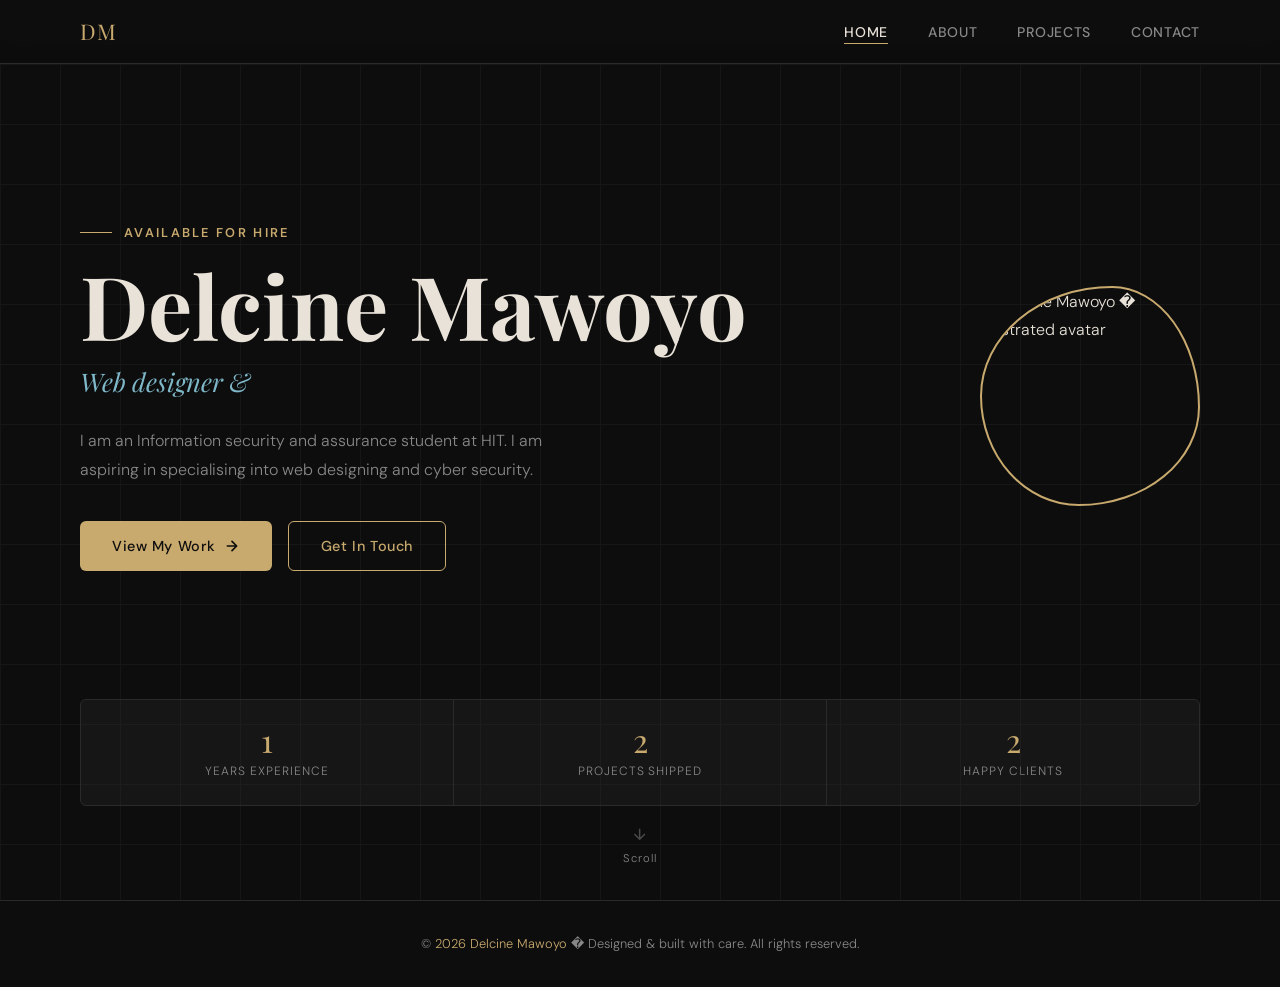
==== index.html @ 5360e47f "Initial commit" ====
<!DOCTYPE html>
<html lang="en">
<head>
  <!-- ============================================================
       Portfolio � index.html
       Multi-page architecture
       W3C-valid semantic HTML5 | Mobile-first | External CSS
  ============================================================ -->
  <meta charset="UTF-8" />
  <meta name="viewport" content="width=device-width, initial-scale=1.0" />
  <meta name="description"
        content="Delcine Mawoyo � Web designer&amp;Website Portfolio showcasing projects, skills, and experience." />
  <title>Delcine Mawoyo � Portfolio</title>

  <!-- External stylesheet -->
  <link rel="stylesheet" href="style.css" />

  <!-- Preconnect for Google Fonts (already imported via CSS) -->
  <link rel="preconnect" href="https://fonts.googleapis.com" />
  <link rel="preconnect" href="https://fonts.gstatic.com" crossorigin />
</head>
<body>

  <!-- ===================== NAV ===================== -->
  <header role="banner">
    <nav class="nav" aria-label="Primary navigation">
      <div class="container">
        <!-- Logo -->
        <a href="index.html" class="nav-logo" aria-label="Delcine Mawoyo � Home">
          DM
        </a>

        <!-- Desktop links -->
        <ul class="nav-links" role="list">
          <li><a href="index.html"    class="active">Home</a></li>
          <li><a href="about.html">About</a></li>
          <li><a href="projects.html">Projects</a></li>
          <li><a href="contact.html">Contact</a></li>
        </ul>

        <!-- Mobile hamburger -->
        <button class="nav-toggle" aria-label="Toggle navigation" aria-expanded="false"
                aria-controls="nav-drawer" id="nav-toggle">
          <span></span><span></span><span></span>
        </button>
      </div>
    </nav>

    <!-- Mobile drawer -->
    <nav id="nav-drawer" class="nav-drawer" aria-label="Mobile navigation">
      <a href="index.html"    class="active">Home</a>
      <a href="about.html">About</a>
      <a href="projects.html">Projects</a>
      <a href="contact.html">Contact</a>
    </nav>
  </header>

  <!-- ===================== MAIN ===================== -->
  <main id="main-content">

    <!-- ============ PAGE: HOME ============ -->
    <section id="home" class="page active" aria-label="Home">

      <!-- Hero -->
      <article class="hero section">
        <div class="container">
          <div class="hero-inner">

            <!-- Text -->
            <div class="hero-text">
              <p class="hero-eyebrow">Available for hire</p>

              <h1 class="hero-name">Delcine Mawoyo</h1>

              <p class="hero-tagline">Web designer &amp; </p>

              <p class="hero-intro">
                 I am an Information security and assurance student at HIT.
                I am aspiring in specialising into web designing and cyber security.
                 
            
        
              </p>

              <div class="hero-cta">
                <a href="projects.html" class="btn btn-primary">
                  View My Work
                  <!-- Arrow icon -->
                  <svg xmlns="http://www.w3.org/2000/svg" width="16" height="16"
                       viewBox="0 0 24 24" fill="none" stroke="currentColor"
                       stroke-width="2.5" stroke-linecap="round" stroke-linejoin="round"
                       aria-hidden="true">
                    <path d="M5 12h14M12 5l7 7-7 7"/>
                  </svg>
                </a>
                <a href="contact.html" class="btn btn-outline">Get In Touch</a>
              </div>
            </div>

            <!-- Avatar -->
            <figure class="hero-avatar" aria-label="Photo of Delcine Mawoyo">
              <!-- Using a gradient placeholder � swap src for a real photo -->
              <img
                src="C:\Users\D\Downloads\files\images.jpg\WhatsApp Image 2024-10-09 at 19.55.50 - Copy.jpeg"
                alt="Delcine Mawoyo � illustrated avatar"
                width="220" height="220"
              />
            </figure>

          </div><!-- /hero-inner -->

          <!-- Stats strip -->
          <div class="stats" role="list">
            <div class="stat" role="listitem">
              <p class="stat-num">1</p>
              <p class="stat-label">Years Experience</p>
            </div>
            <div class="stat" role="listitem">
              <p class="stat-num">2</p>
              <p class="stat-label">Projects Shipped</p>
            </div>
            <div class="stat" role="listitem">
              <p class="stat-num">2</p>
              <p class="stat-label">Happy Clients</p>
            </div>
          </div>
        </div>

        <!-- Scroll hint (visible on desktop) -->
        <span class="scroll-hint" aria-hidden="true">
          <svg xmlns="http://www.w3.org/2000/svg" viewBox="0 0 24 24"
               fill="none" stroke="currentColor" stroke-width="2">
            <path d="M12 5v14M5 12l7 7 7-7"/>
          </svg>
          Scroll
        </span>
      </article>

    </section>
    <!-- /home -->

  </main>

  <!-- ===================== FOOTER ===================== -->
  <footer class="footer" role="contentinfo">
    <div class="container">
      <p>
        &copy; <span>2026</span>
        <span>Delcine Mawoyo</span> � Designed &amp; built with care.
        All rights reserved.
      </p>
    </div>
  </footer>

</body>
</html>
---- style.css ----
/* ============================================================
   PORTFOLIO — style.css
   Author: Alex Rivera  |  Mobile-first, CSS custom properties
   ============================================================ */

/* ── 1. Google Fonts ── */
@import url('https://fonts.googleapis.com/css2?family=Playfair+Display:ital,wght@0,400;0,700;1,400&family=DM+Sans:wght@300;400;500;600&display=swap');

/* ── 2. CSS Custom Properties ── */
:root {
  /* Palette */
  --clr-bg:        #0d0d0d;
  --clr-surface:   #161616;
  --clr-card:      #1e1e1e;
  --clr-border:    #2a2a2a;
  --clr-accent:    #c8a96e;   /* warm gold */
  --clr-accent2:   #7eb8c9;   /* steel blue */
  --clr-text:      #e8e2d9;
  --clr-muted:     #888;

  /* Typography */
  --ff-display: 'Playfair Display', Georgia, serif;
  --ff-body:    'DM Sans', sans-serif;

  /* Sizes */
  --nav-h:   64px;
  --radius:  6px;
  --gap:     1.5rem;

  /* Transitions */
  --ease: cubic-bezier(.4,0,.2,1);
}

/* ── 3. Reset & Base ── */
*, *::before, *::after { box-sizing: border-box; margin: 0; padding: 0; }

html { scroll-behavior: smooth; font-size: 16px; }

body {
  background: var(--clr-bg);
  color:       var(--clr-text);
  font-family: var(--ff-body);
  font-weight: 300;
  line-height: 1.7;
  min-height: 100vh;
}

img { max-width: 100%; display: block; }

a { color: inherit; text-decoration: none; }

ul { list-style: none; }

/* ── 4. Utility Classes ── */
.container {
  width: 100%;
  max-width: 1160px;
  margin-inline: auto;
  padding-inline: 1.25rem;
}

.section {
  padding-block: 5rem;
}

.section-label {
  font-family: var(--ff-body);
  font-size: .75rem;
  font-weight: 600;
  letter-spacing: .2em;
  text-transform: uppercase;
  color: var(--clr-accent);
  margin-bottom: .75rem;
}

.section-title {
  font-family: var(--ff-display);
  font-size: clamp(2rem, 5vw, 3.25rem);
  font-weight: 700;
  line-height: 1.15;
  margin-bottom: 1rem;
}

.section-sub {
  color: var(--clr-muted);
  max-width: 520px;
  margin-bottom: 3rem;
}

.btn {
  display: inline-flex;
  align-items: center;
  gap: .5rem;
  padding: .75rem 2rem;
  border-radius: var(--radius);
  font-family: var(--ff-body);
  font-size: .9rem;
  font-weight: 500;
  letter-spacing: .04em;
  transition: transform .2s var(--ease), box-shadow .2s var(--ease);
  cursor: pointer;
  border: none;
}

.btn-primary {
  background: var(--clr-accent);
  color: #0d0d0d;
}
.btn-primary:hover {
  transform: translateY(-2px);
  box-shadow: 0 8px 24px rgba(200,169,110,.35);
}

.btn-outline {
  background: transparent;
  border: 1px solid var(--clr-accent);
  color: var(--clr-accent);
}
.btn-outline:hover {
  background: var(--clr-accent);
  color: #0d0d0d;
  transform: translateY(-2px);
}

/* ── 5. Navigation ── */
.nav {
  position: fixed;
  top: 0; left: 0; right: 0;
  height: var(--nav-h);
  background: rgba(13,13,13,.88);
  backdrop-filter: blur(12px);
  -webkit-backdrop-filter: blur(12px);
  border-bottom: 1px solid var(--clr-border);
  z-index: 1000;
  display: flex;
  align-items: center;
}

.nav .container {
  display: flex;
  align-items: center;
  justify-content: space-between;
}

/* Logo */
.nav-logo {
  font-family: var(--ff-display);
  font-size: 1.35rem;
  color: var(--clr-accent);
  letter-spacing: .03em;
}

/* Desktop links */
.nav-links {
  display: none;
  gap: 2.5rem;
}
.nav-links a {
  font-size: .875rem;
  font-weight: 500;
  letter-spacing: .05em;
  text-transform: uppercase;
  color: var(--clr-muted);
  transition: color .2s;
  position: relative;
}
.nav-links a::after {
  content: '';
  position: absolute;
  bottom: -3px; left: 0;
  width: 0; height: 1px;
  background: var(--clr-accent);
  transition: width .25s var(--ease);
}
.nav-links a:hover,
.nav-links a.active { color: var(--clr-text); }
.nav-links a:hover::after,
.nav-links a.active::after { width: 100%; }

/* Hamburger */
.nav-toggle {
  display: flex;
  flex-direction: column;
  justify-content: space-between;
  width: 26px; height: 18px;
  cursor: pointer;
  background: none;
  border: none;
}
.nav-toggle span {
  display: block;
  height: 2px;
  background: var(--clr-text);
  border-radius: 2px;
  transition: transform .3s var(--ease), opacity .3s;
}
.nav-toggle.open span:nth-child(1) { transform: translateY(8px) rotate(45deg); }
.nav-toggle.open span:nth-child(2) { opacity: 0; }
.nav-toggle.open span:nth-child(3) { transform: translateY(-8px) rotate(-45deg); }

/* Mobile drawer */
.nav-drawer {
  display: flex;
  flex-direction: column;
  gap: 1.5rem;
  position: fixed;
  top: var(--nav-h); left: 0; right: 0;
  background: var(--clr-surface);
  padding: 2rem 1.25rem;
  border-bottom: 1px solid var(--clr-border);
  transform: translateY(-110%);
  transition: transform .35s var(--ease);
  z-index: 999;
}
.nav-drawer.open { transform: translateY(0); }
.nav-drawer a {
  font-size: 1.1rem;
  font-weight: 500;
  color: var(--clr-muted);
  transition: color .2s;
}
.nav-drawer a:hover,
.nav-drawer a.active { color: var(--clr-accent); }

/* ── 6. Page wrapper ── */
.page {
  display: none;
  padding-top: var(--nav-h);
  animation: fadein .4s var(--ease) both;
}
.page.active { display: block; }

@keyframes fadein {
  from { opacity: 0; transform: translateY(12px); }
  to   { opacity: 1; transform: translateY(0); }
}

/* ── 7. HOME — Hero ── */
.hero {
  min-height: calc(100vh - var(--nav-h));
  display: grid;
  align-items: center;
  position: relative;
  overflow: hidden;
}

/* Decorative grid lines */
.hero::before {
  content: '';
  position: absolute;
  inset: 0;
  background-image:
    linear-gradient(var(--clr-border) 1px, transparent 1px),
    linear-gradient(90deg, var(--clr-border) 1px, transparent 1px);
  background-size: 60px 60px;
  opacity: .35;
  pointer-events: none;
}

.hero-inner {
  display: grid;
  gap: 3rem;
  position: relative;
  z-index: 1;
  padding-block: 4rem;
}

/* Avatar blob */
.hero-avatar {
  width: 180px; height: 180px;
  border-radius: 60% 40% 55% 45% / 50% 55% 45% 50%;
  overflow: hidden;
  border: 2px solid var(--clr-accent);
  flex-shrink: 0;
  animation: blob 8s ease-in-out infinite;
}

@keyframes blob {
  0%,100% { border-radius: 60% 40% 55% 45% / 50% 55% 45% 50%; }
  50%      { border-radius: 45% 55% 40% 60% / 55% 45% 55% 45%; }
}

.hero-avatar img {
  width: 100%; height: 100%;
  object-fit: cover;
}

.hero-eyebrow {
  display: flex;
  align-items: center;
  gap: .75rem;
  font-size: .8rem;
  font-weight: 600;
  letter-spacing: .18em;
  text-transform: uppercase;
  color: var(--clr-accent);
  margin-bottom: 1rem;
}
.hero-eyebrow::before {
  content: '';
  display: block;
  width: 32px; height: 1px;
  background: var(--clr-accent);
}

.hero-name {
  font-family: var(--ff-display);
  font-size: clamp(2.5rem, 8vw, 5.5rem);
  font-weight: 700;
  line-height: 1.05;
  margin-bottom: .5rem;
}

.hero-tagline {
  font-family: var(--ff-display);
  font-style: italic;
  font-size: clamp(1.1rem, 3vw, 1.6rem);
  color: var(--clr-accent2);
  margin-bottom: 1.5rem;
}

.hero-intro {
  max-width: 520px;
  color: var(--clr-muted);
  font-size: 1rem;
  margin-bottom: 2.25rem;
  line-height: 1.8;
}

.hero-cta { display: flex; flex-wrap: wrap; gap: 1rem; }

/* Scroll indicator */
.scroll-hint {
  display: none;
  flex-direction: column;
  align-items: center;
  gap: .4rem;
  position: absolute;
  bottom: 2rem;
  left: 50%;
  transform: translateX(-50%);
  font-size: .7rem;
  letter-spacing: .1em;
  color: var(--clr-muted);
  animation: bounce 2.2s ease-in-out infinite;
}
.scroll-hint svg { width: 18px; opacity: .5; }

@keyframes bounce {
  0%,100% { transform: translateX(-50%) translateY(0); }
  50%      { transform: translateX(-50%) translateY(6px); }
}

/* Stats strip */
.stats {
  display: grid;
  grid-template-columns: repeat(3, 1fr);
  gap: 1px;
  background: var(--clr-border);
  border: 1px solid var(--clr-border);
  border-radius: var(--radius);
  overflow: hidden;
  margin-top: 4rem;
}
.stat {
  background: var(--clr-surface);
  padding: 1.5rem 1rem;
  text-align: center;
}
.stat-num {
  font-family: var(--ff-display);
  font-size: 2rem;
  color: var(--clr-accent);
  line-height: 1;
}
.stat-label {
  font-size: .75rem;
  color: var(--clr-muted);
  margin-top: .3rem;
  text-transform: uppercase;
  letter-spacing: .08em;
}

/* ── 8. ABOUT ── */

/* Bio */
.about-grid {
  display: grid;
  gap: 3rem;
}

.bio-photo {
  width: 100%;
  max-width: 340px;
  aspect-ratio: 4/5;
  border-radius: 4px;
  overflow: hidden;
  border: 1px solid var(--clr-border);
  position: relative;
}
.bio-photo::after {
  content: '';
  position: absolute;
  inset: 0;
  background: linear-gradient(135deg, transparent 70%, rgba(200,169,110,.15));
}
.bio-photo img {
  width: 100%; height: 100%;
  object-fit: cover;
}

.bio-text p { color: var(--clr-muted); margin-bottom: 1rem; }

/* Skills */
.skills-grid {
  display: grid;
  gap: 1.25rem;
}
.skill-item { }
.skill-header {
  display: flex;
  justify-content: space-between;
  margin-bottom: .4rem;
  font-size: .875rem;
  font-weight: 500;
}
.skill-pct { color: var(--clr-accent); }
.skill-bar {
  height: 4px;
  background: var(--clr-border);
  border-radius: 2px;
  overflow: hidden;
}
.skill-fill {
  height: 100%;
  background: linear-gradient(90deg, var(--clr-accent), var(--clr-accent2));
  border-radius: 2px;
  width: 0;
  transition: width 1.2s var(--ease);
}

/* Timeline */
.timeline {
  position: relative;
  padding-left: 1.5rem;
}
.timeline::before {
  content: '';
  position: absolute;
  top: 4px; left: 5px;
  bottom: 0;
  width: 1px;
  background: var(--clr-border);
}
.tl-item {
  position: relative;
  padding-bottom: 2.5rem;
}
.tl-item::before {
  content: '';
  position: absolute;
  left: -1.5rem;
  top: 5px;
  width: 11px; height: 11px;
  border-radius: 50%;
  background: var(--clr-accent);
  border: 2px solid var(--clr-bg);
}
.tl-date {
  font-size: .75rem;
  font-weight: 600;
  letter-spacing: .1em;
  text-transform: uppercase;
  color: var(--clr-accent);
  margin-bottom: .25rem;
}
.tl-role {
  font-family: var(--ff-display);
  font-size: 1.1rem;
  margin-bottom: .2rem;
}
.tl-org {
  font-size: .85rem;
  color: var(--clr-accent2);
  margin-bottom: .5rem;
}
.tl-desc { font-size: .9rem; color: var(--clr-muted); }

/* ── 9. PROJECTS ── */
.projects-grid {
  display: grid;
  grid-template-columns: 1fr;
  gap: var(--gap);
}

.project-card {
  background: var(--clr-card);
  border: 1px solid var(--clr-border);
  border-radius: var(--radius);
  overflow: hidden;
  display: flex;
  flex-direction: column;
  transition: transform .25s var(--ease), border-color .25s;
}
.project-card:hover {
  transform: translateY(-4px);
  border-color: var(--clr-accent);
}

.project-img {
  width: 100%;
  aspect-ratio: 16/9;
  overflow: hidden;
  position: relative;
}
.project-img img {
  width: 100%; height: 100%;
  object-fit: cover;
  transition: transform .4s var(--ease);
}
.project-card:hover .project-img img { transform: scale(1.05); }

/* Colored placeholder overlay */
.project-img-placeholder {
  width: 100%;
  aspect-ratio: 16/9;
  display: flex;
  align-items: center;
  justify-content: center;
  font-size: 2.5rem;
}

.project-body { padding: 1.5rem; flex: 1; display: flex; flex-direction: column; }

.project-tags {
  display: flex;
  flex-wrap: wrap;
  gap: .4rem;
  margin-bottom: .75rem;
}
.tag {
  font-size: .7rem;
  font-weight: 600;
  letter-spacing: .08em;
  text-transform: uppercase;
  padding: .2rem .6rem;
  border-radius: 2px;
  background: var(--clr-border);
  color: var(--clr-muted);
}

.project-title {
  font-family: var(--ff-display);
  font-size: 1.25rem;
  margin-bottom: .5rem;
}

.project-desc {
  font-size: .9rem;
  color: var(--clr-muted);
  line-height: 1.7;
  flex: 1;
  margin-bottom: 1.25rem;
}

.project-links {
  display: flex;
  gap: .75rem;
}
.project-link {
  font-size: .8rem;
  font-weight: 600;
  letter-spacing: .05em;
  text-transform: uppercase;
  color: var(--clr-accent);
  border-bottom: 1px solid transparent;
  transition: border-color .2s;
  display: flex;
  align-items: center;
  gap: .3rem;
}
.project-link:hover { border-color: var(--clr-accent); }

/* ── 10. CONTACT ── */
.contact-grid {
  display: grid;
  gap: 3rem;
}

.contact-info-item {
  display: flex;
  align-items: flex-start;
  gap: 1rem;
  margin-bottom: 1.75rem;
}
.contact-icon {
  width: 42px; height: 42px;
  border-radius: var(--radius);
  background: var(--clr-card);
  border: 1px solid var(--clr-border);
  display: flex;
  align-items: center;
  justify-content: center;
  color: var(--clr-accent);
  flex-shrink: 0;
}
.contact-icon svg { width: 18px; }
.contact-info-label {
  font-size: .75rem;
  font-weight: 600;
  letter-spacing: .1em;
  text-transform: uppercase;
  color: var(--clr-muted);
  margin-bottom: .2rem;
}
.contact-info-value {
  font-size: .95rem;
  color: var(--clr-text);
}
.contact-info-value a { transition: color .2s; }
.contact-info-value a:hover { color: var(--clr-accent); }

/* Social links */
.social-links {
  display: flex;
  gap: .75rem;
  flex-wrap: wrap;
  margin-top: 2rem;
}
.social-link {
  width: 42px; height: 42px;
  border-radius: var(--radius);
  background: var(--clr-card);
  border: 1px solid var(--clr-border);
  display: flex;
  align-items: center;
  justify-content: center;
  color: var(--clr-muted);
  transition: background .2s, color .2s, border-color .2s, transform .2s;
}
.social-link svg { width: 18px; }
.social-link:hover {
  background: var(--clr-accent);
  color: #0d0d0d;
  border-color: var(--clr-accent);
  transform: translateY(-2px);
}

/* Form */
.contact-form {
  display: flex;
  flex-direction: column;
  gap: 1.25rem;
}

.form-group {
  display: flex;
  flex-direction: column;
  gap: .4rem;
}
.form-row { display: grid; gap: 1.25rem; }

label {
  font-size: .75rem;
  font-weight: 600;
  letter-spacing: .1em;
  text-transform: uppercase;
  color: var(--clr-muted);
}

input, textarea {
  background: var(--clr-card);
  border: 1px solid var(--clr-border);
  border-radius: var(--radius);
  padding: .875rem 1rem;
  color: var(--clr-text);
  font-family: var(--ff-body);
  font-size: .95rem;
  transition: border-color .2s, box-shadow .2s;
  outline: none;
  width: 100%;
}
input:focus, textarea:focus {
  border-color: var(--clr-accent);
  box-shadow: 0 0 0 3px rgba(200,169,110,.12);
}
input::placeholder, textarea::placeholder { color: var(--clr-muted); }
textarea { resize: vertical; min-height: 140px; }

/* HTML5 validation styling */
input:invalid:not(:placeholder-shown),
textarea:invalid:not(:placeholder-shown) {
  border-color: #c96e6e;
}
input:valid:not(:placeholder-shown),
textarea:valid:not(:placeholder-shown) {
  border-color: #6ec99d;
}

.form-status {
  display: none;
  padding: 1rem;
  border-radius: var(--radius);
  font-size: .9rem;
  font-weight: 500;
}
.form-status.success {
  display: block;
  background: rgba(110,201,157,.12);
  border: 1px solid #6ec99d;
  color: #6ec99d;
}
.form-status.error {
  display: block;
  background: rgba(201,110,110,.12);
  border: 1px solid #c96e6e;
  color: #c96e6e;
}

/* ── 11. Footer ── */
.footer {
  border-top: 1px solid var(--clr-border);
  padding-block: 2rem;
  text-align: center;
  font-size: .8rem;
  color: var(--clr-muted);
}
.footer span { color: var(--clr-accent); }

/* ── 12. Responsive: tablet 640 px ── */
@media (min-width: 640px) {
  .form-row { grid-template-columns: 1fr 1fr; }
  .hero-avatar { width: 220px; height: 220px; }
  .skills-grid { grid-template-columns: 1fr 1fr; }
}

/* ── 13. Responsive: desktop 768 px ── */
@media (min-width: 768px) {
  .nav-links { display: flex; }
  .nav-toggle { display: none; }

  .hero-inner {
    grid-template-columns: 1fr auto;
    align-items: center;
  }

  .about-grid {
    grid-template-columns: 1fr 1.5fr;
    align-items: start;
  }

  .projects-grid {
    grid-template-columns: repeat(2, 1fr);
  }

  .contact-grid {
    grid-template-columns: 1fr 1.4fr;
    align-items: start;
  }

  .scroll-hint { display: flex; }
}

/* ── 14. Responsive: wide 1024 px ── */
@media (min-width: 1024px) {
  .projects-grid {
    grid-template-columns: repeat(3, 1fr);
  }
}
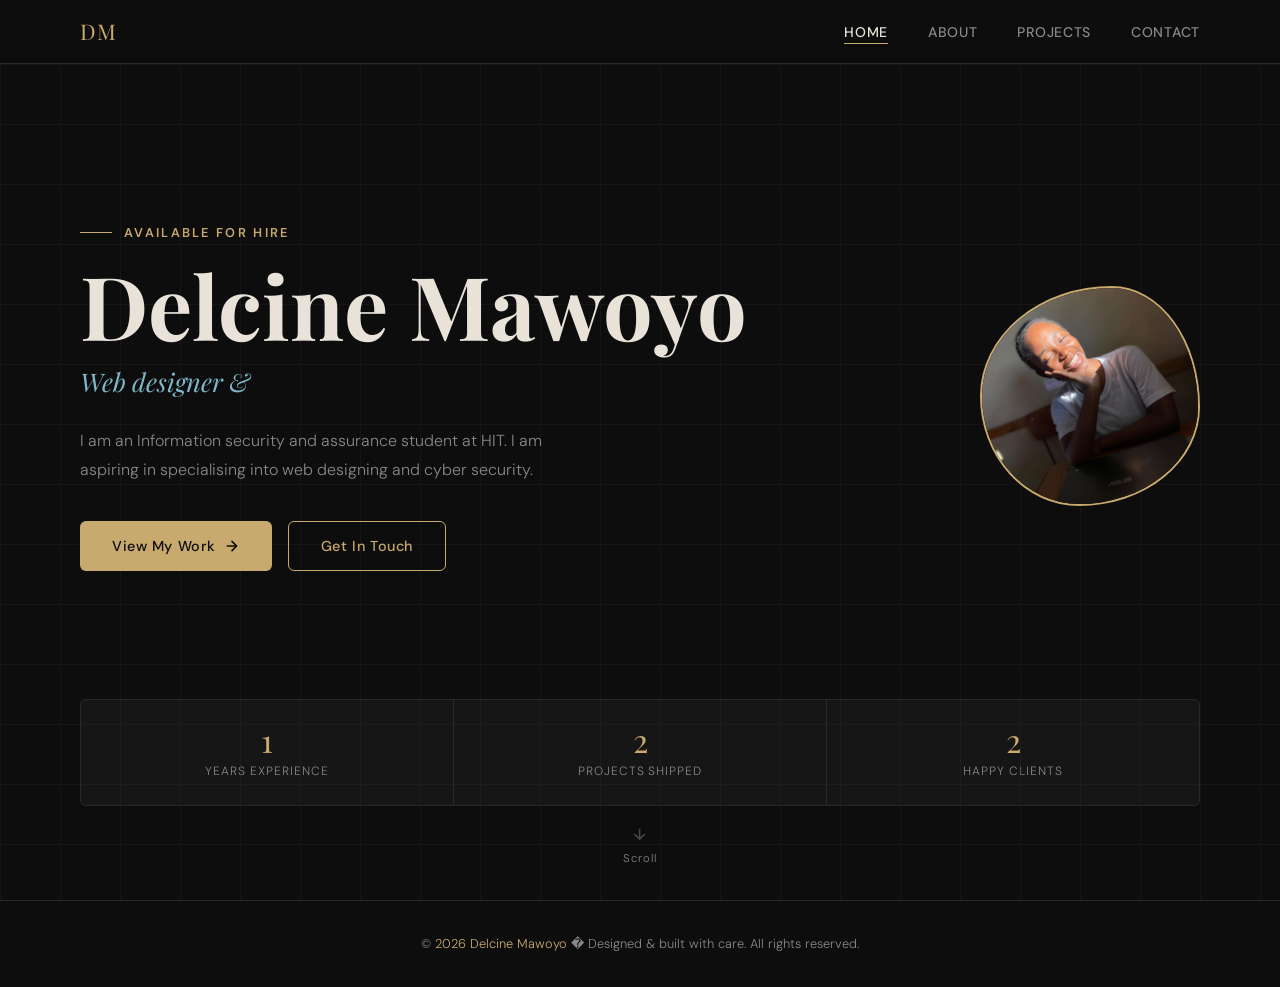
==== commit 524e23ee: "Update image references to new filenames" ====
--- a/index.html
+++ b/index.html
@@ -101,7 +101,7 @@
             <figure class="hero-avatar" aria-label="Photo of Delcine Mawoyo">
               <!-- Using a gradient placeholder � swap src for a real photo -->
               <img
-                src="C:\Users\D\Downloads\files\images.jpg\WhatsApp Image 2024-10-09 at 19.55.50 - Copy.jpeg"
+                src="homepage.jpeg"
                 alt="Delcine Mawoyo � illustrated avatar"
                 width="220" height="220"
               />
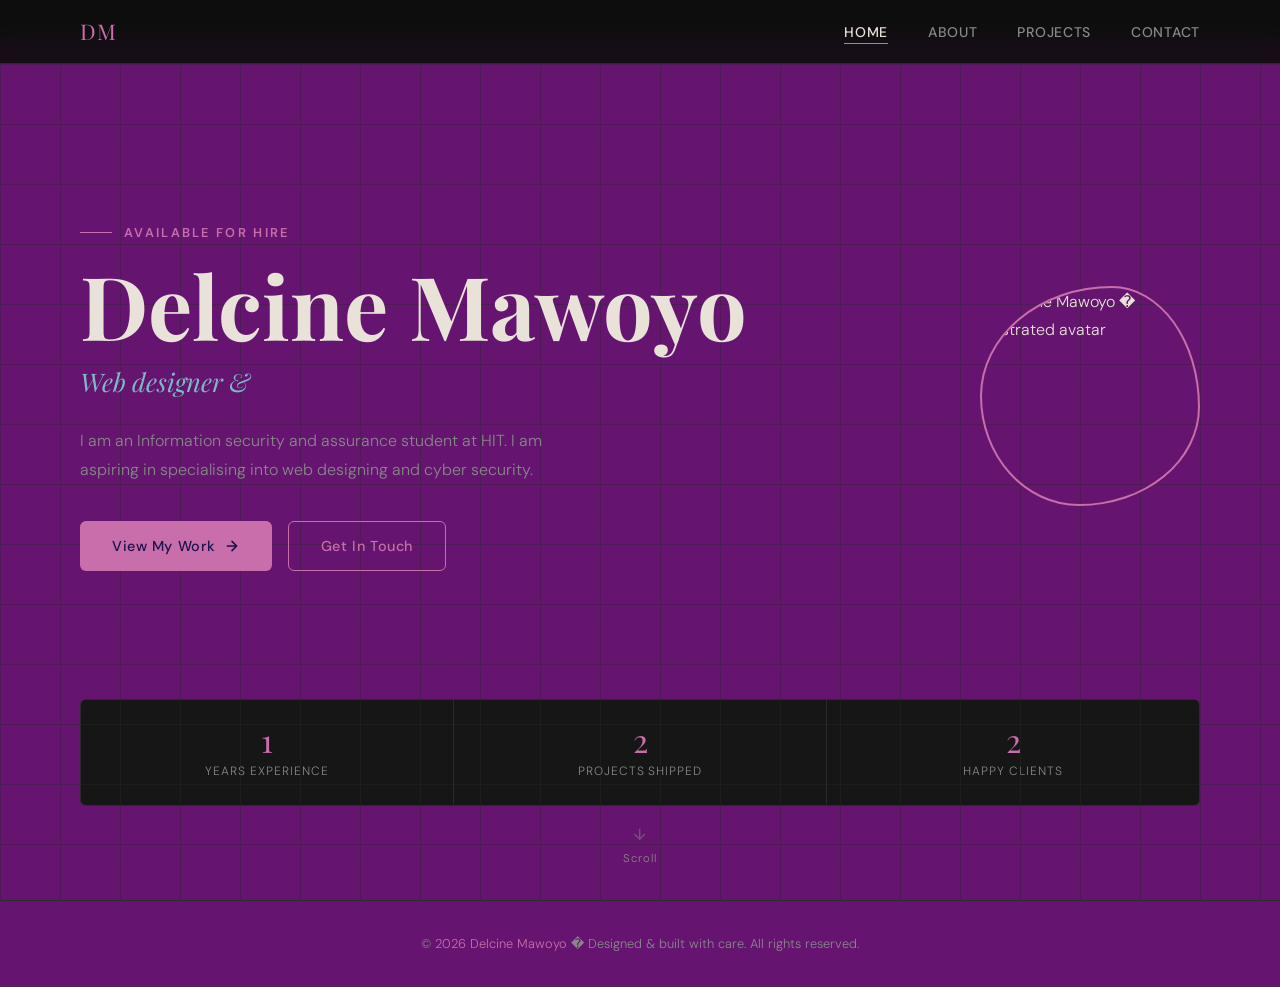
==== commit 66bf494d: "Update website files" ====
--- a/index.html
+++ b/index.html
@@ -101,7 +101,7 @@
             <figure class="hero-avatar" aria-label="Photo of Delcine Mawoyo">
               <!-- Using a gradient placeholder � swap src for a real photo -->
               <img
-                src="homepage.jpeg"
+                src="C:\Users\D\OneDrive\Desktop\webtechology\images.jpg\ABOUT.HTML.jpeg"
                 alt="Delcine Mawoyo � illustrated avatar"
                 width="220" height="220"
               />
--- a/style.css
+++ b/style.css
@@ -1,6 +1,6 @@
 /* ============================================================
    PORTFOLIO — style.css
-   Author: Alex Rivera  |  Mobile-first, CSS custom properties
+   Author: Delcine Mawoyo  |  Mobile-first, CSS custom properties
    ============================================================ */
 
 /* ── 1. Google Fonts ── */
@@ -9,11 +9,11 @@
 /* ── 2. CSS Custom Properties ── */
 :root {
   /* Palette */
-  --clr-bg:        #0d0d0d;
+  --clr-bg:        #5e0a69f3;
   --clr-surface:   #161616;
   --clr-card:      #1e1e1e;
   --clr-border:    #2a2a2a;
-  --clr-accent:    #c8a96e;   /* warm gold */
+  --clr-accent:    #c86eab;   /* warm gold */
   --clr-accent2:   #7eb8c9;   /* steel blue */
   --clr-text:      #e8e2d9;
   --clr-muted:     #888;
@@ -104,7 +104,7 @@
 
 .btn-primary {
   background: var(--clr-accent);
-  color: #0d0d0d;
+  color: #1d114b;
 }
 .btn-primary:hover {
   transform: translateY(-2px);
